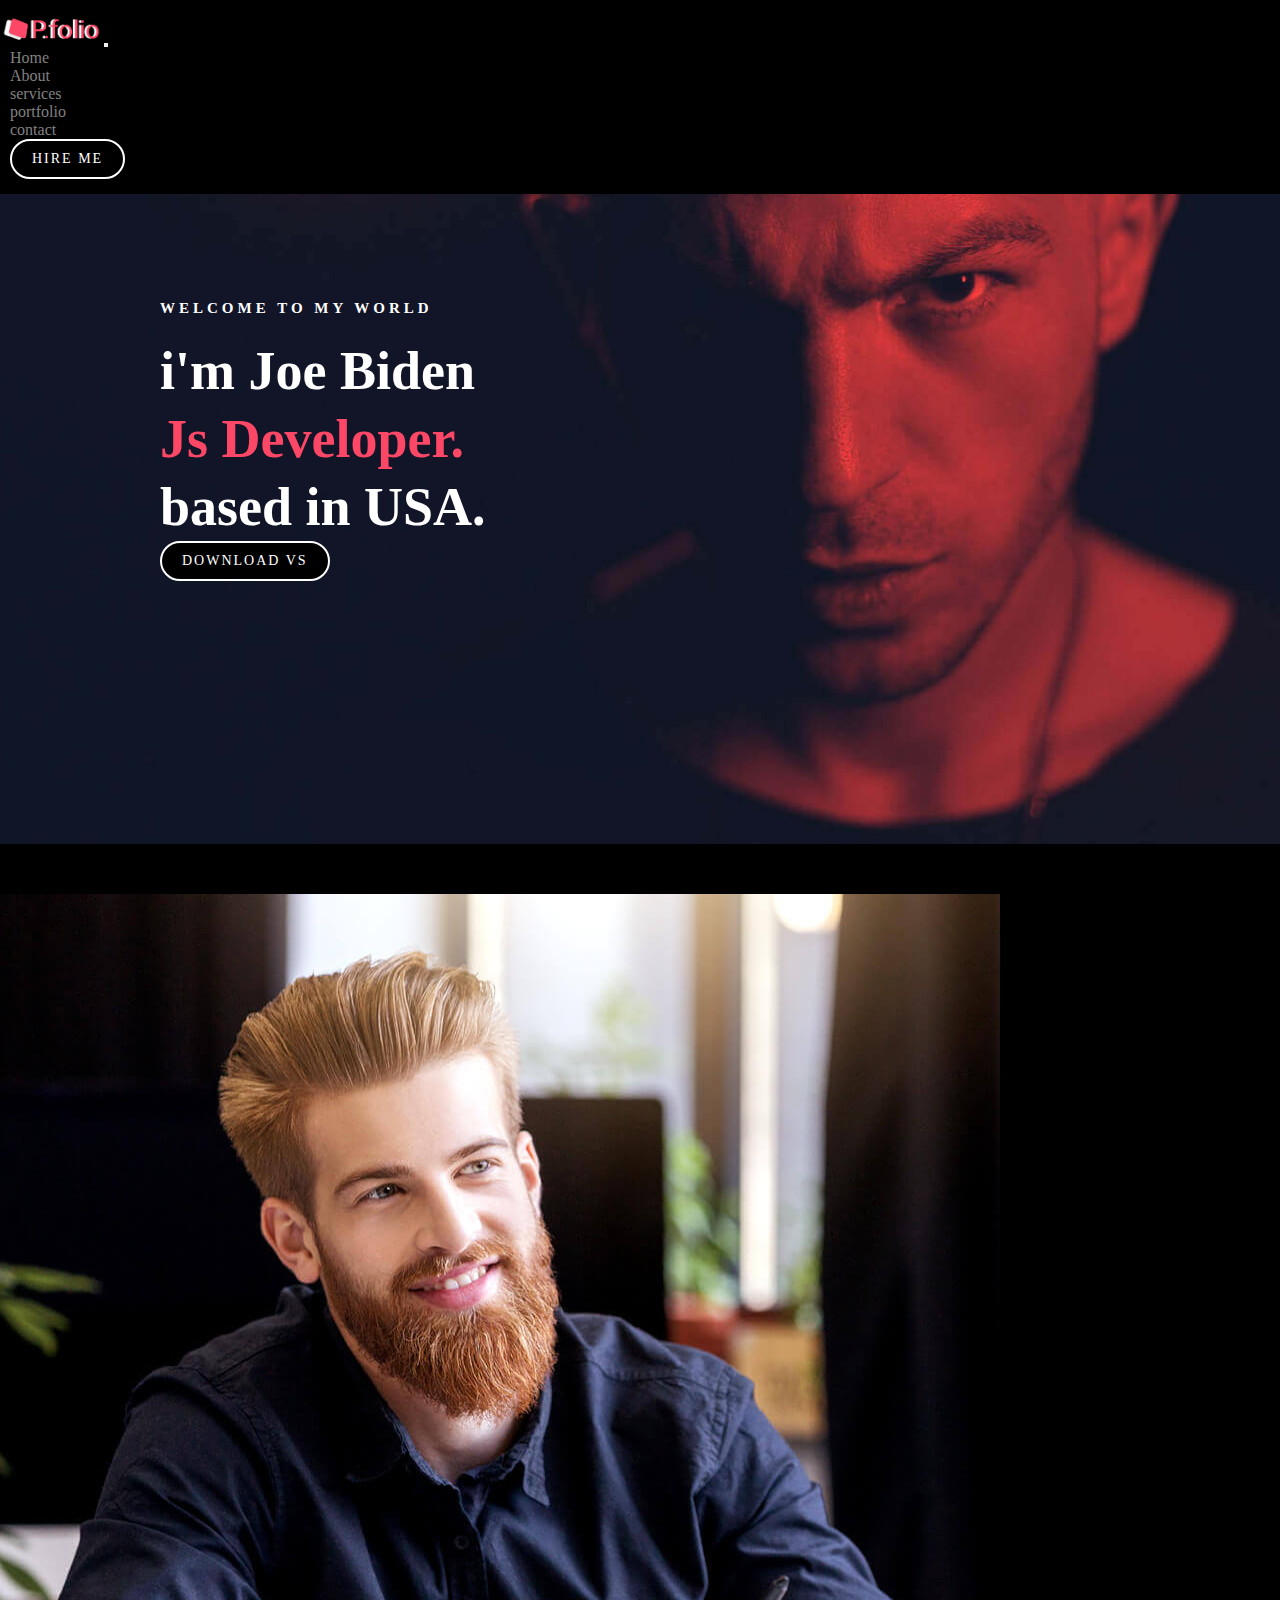
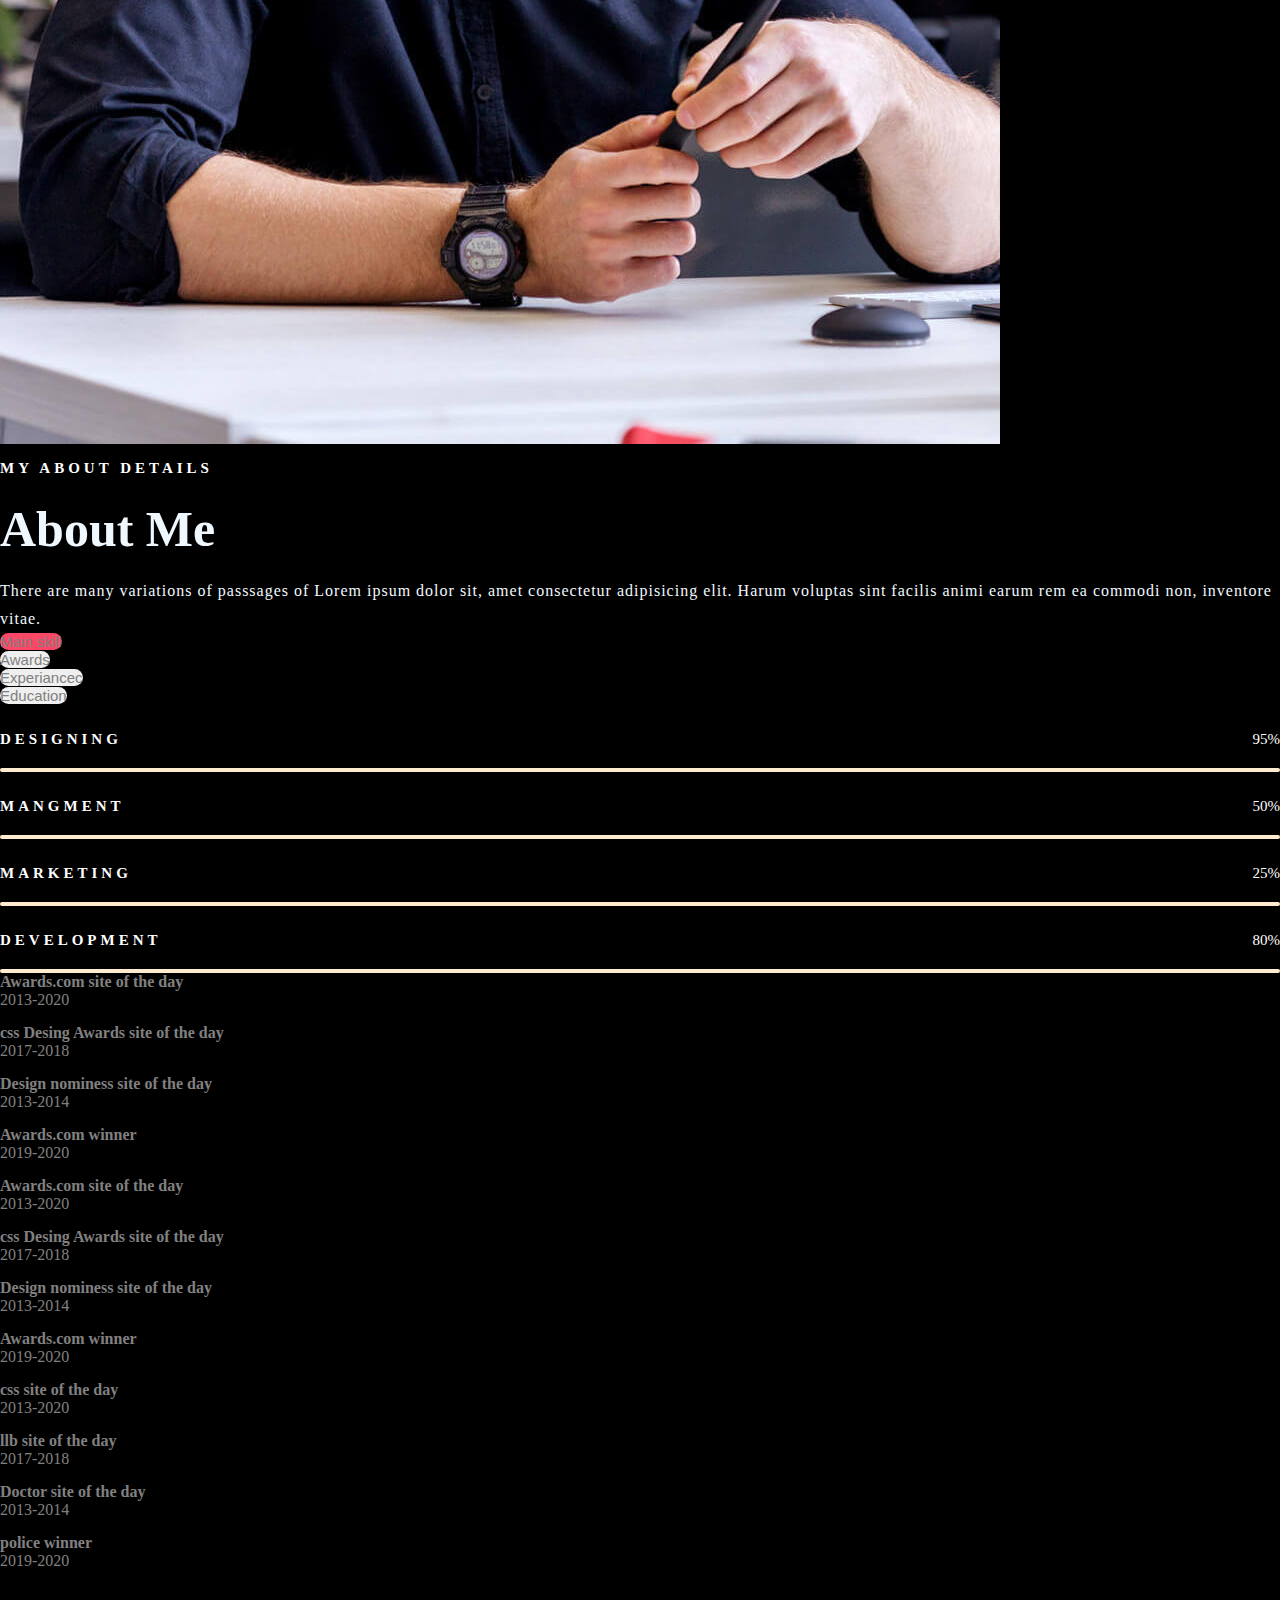
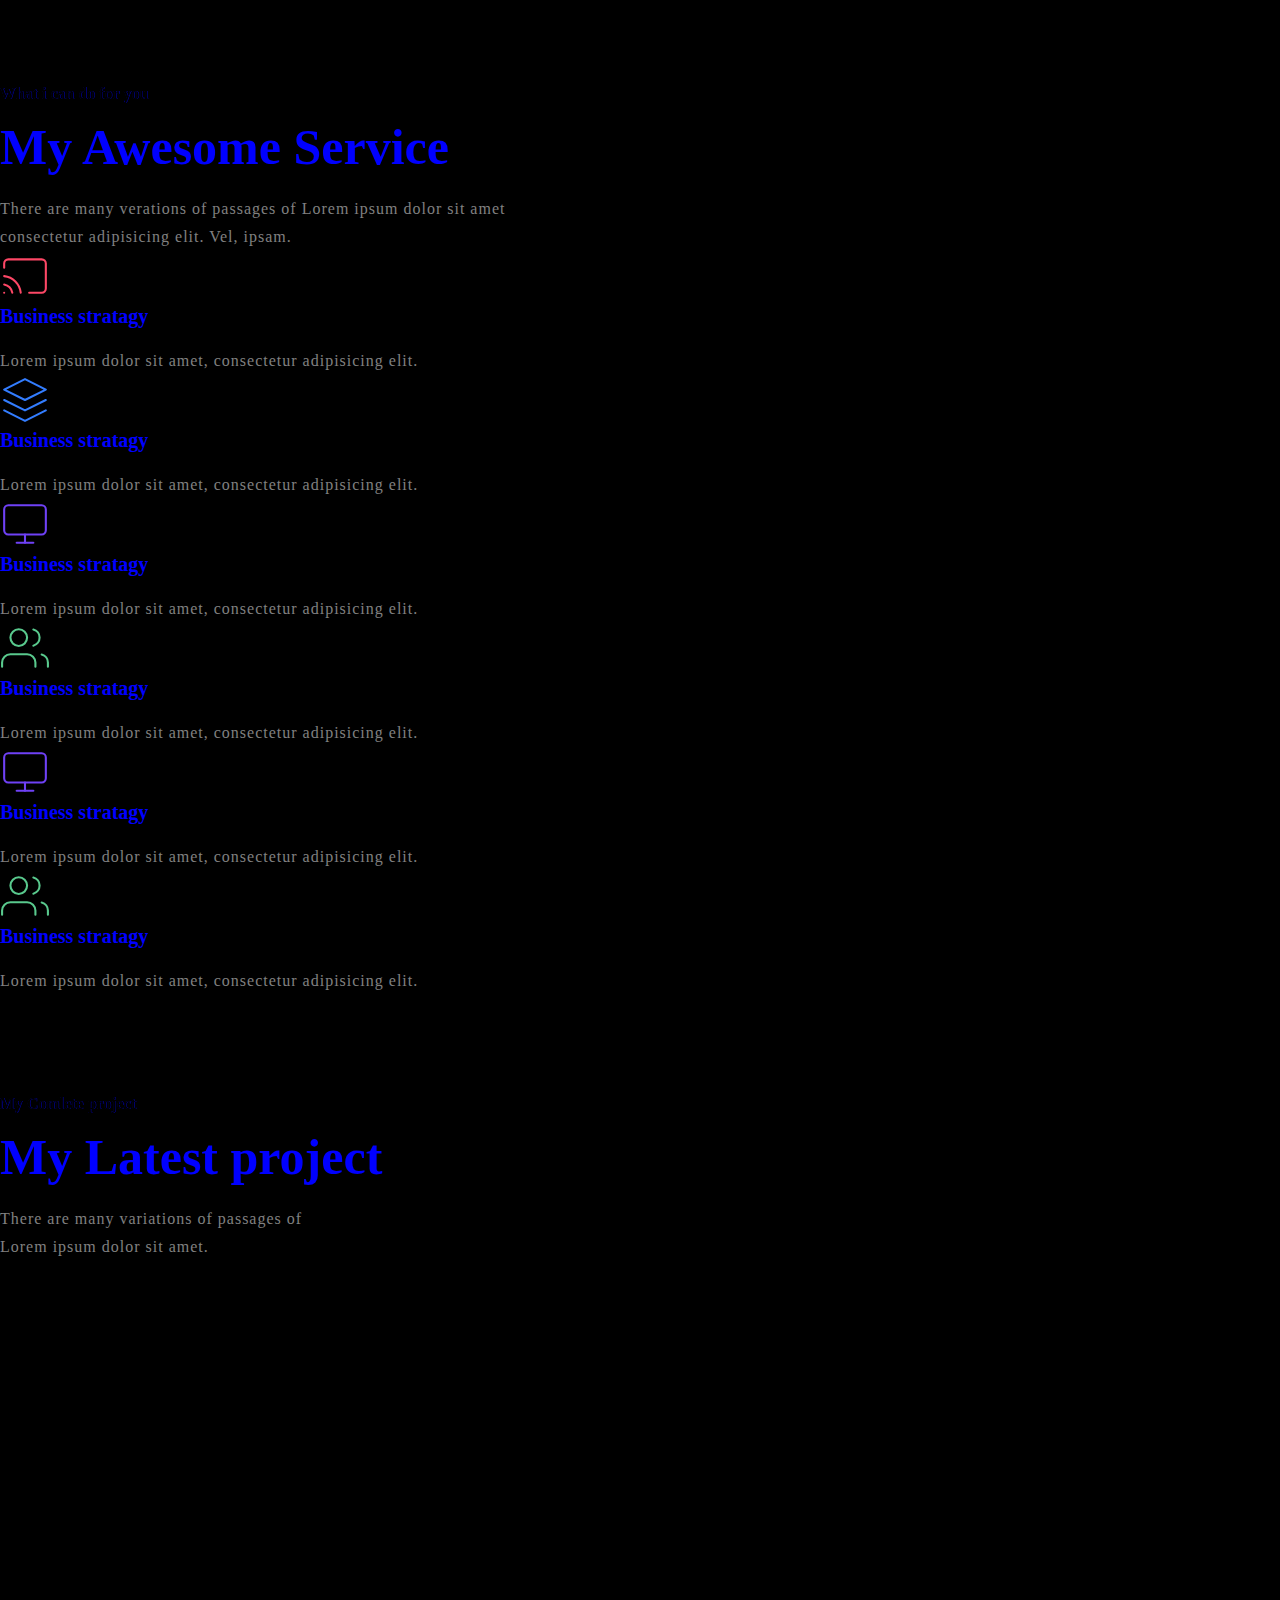
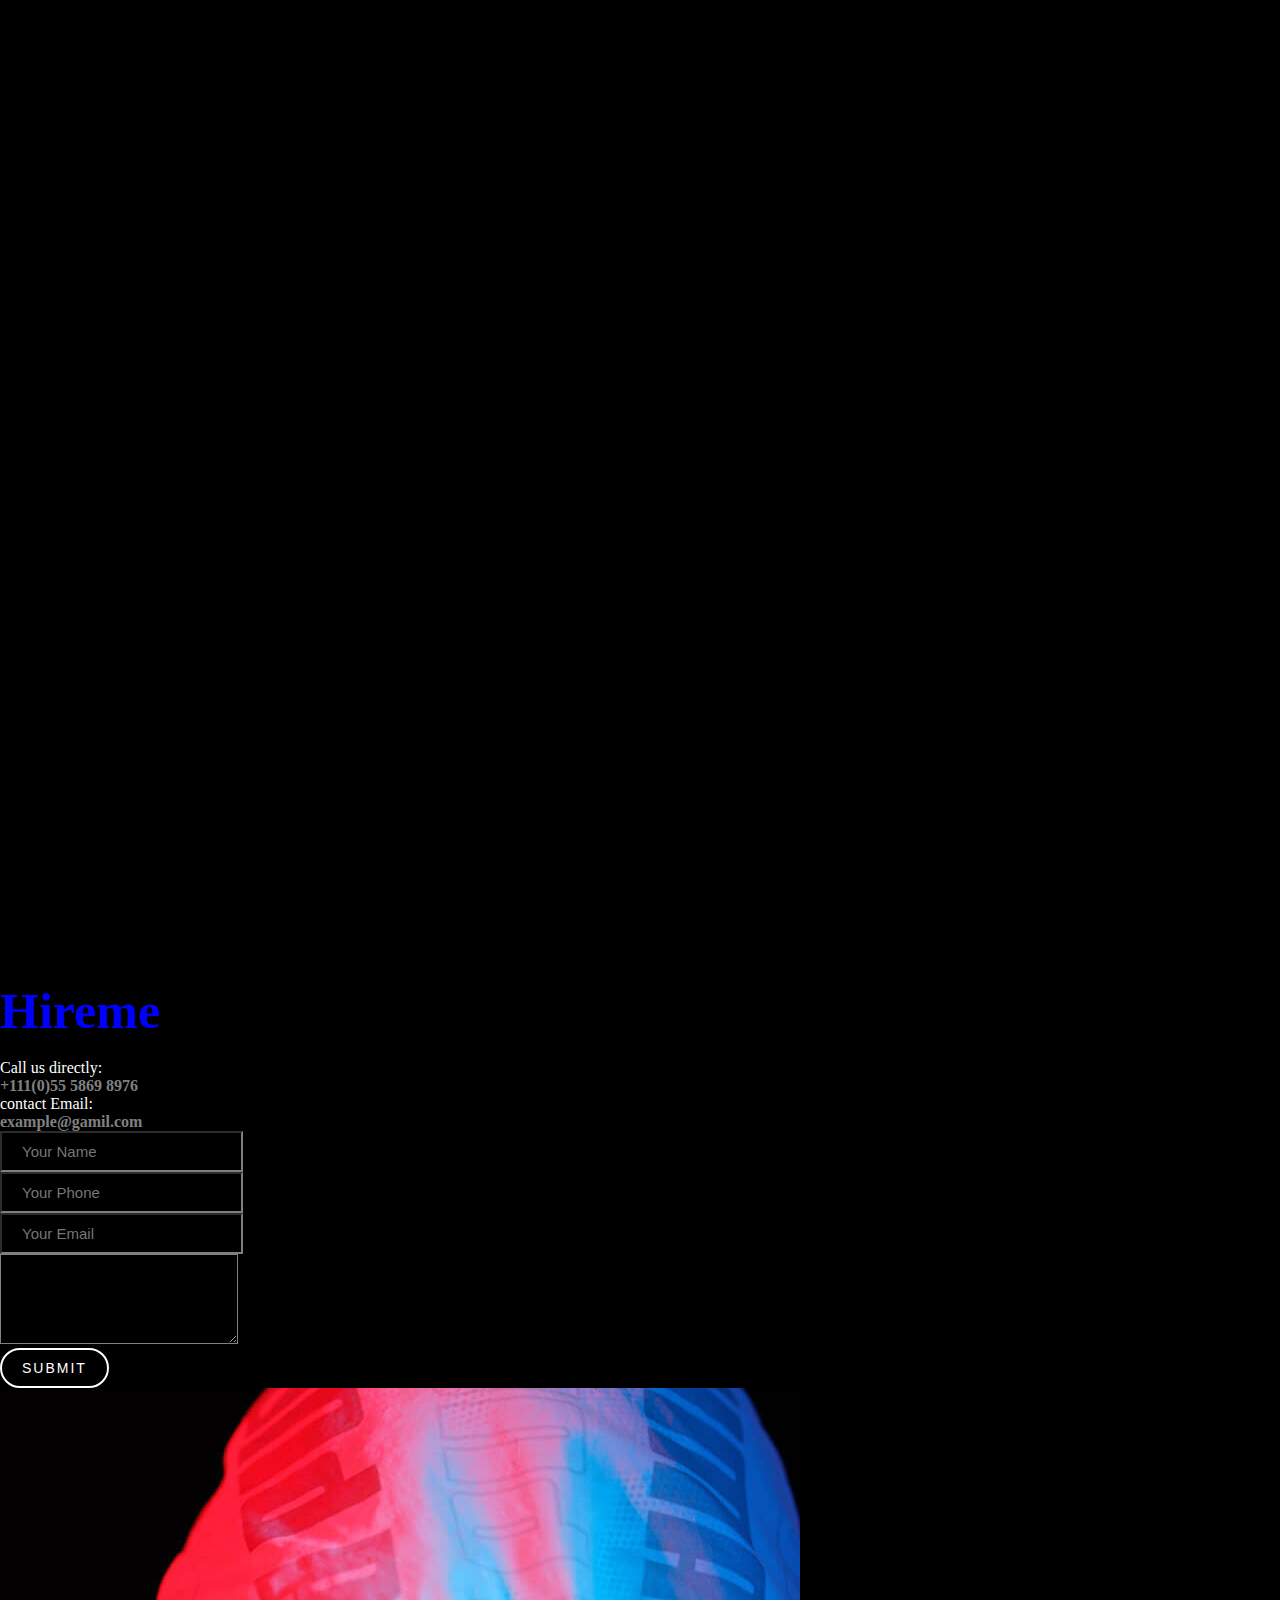
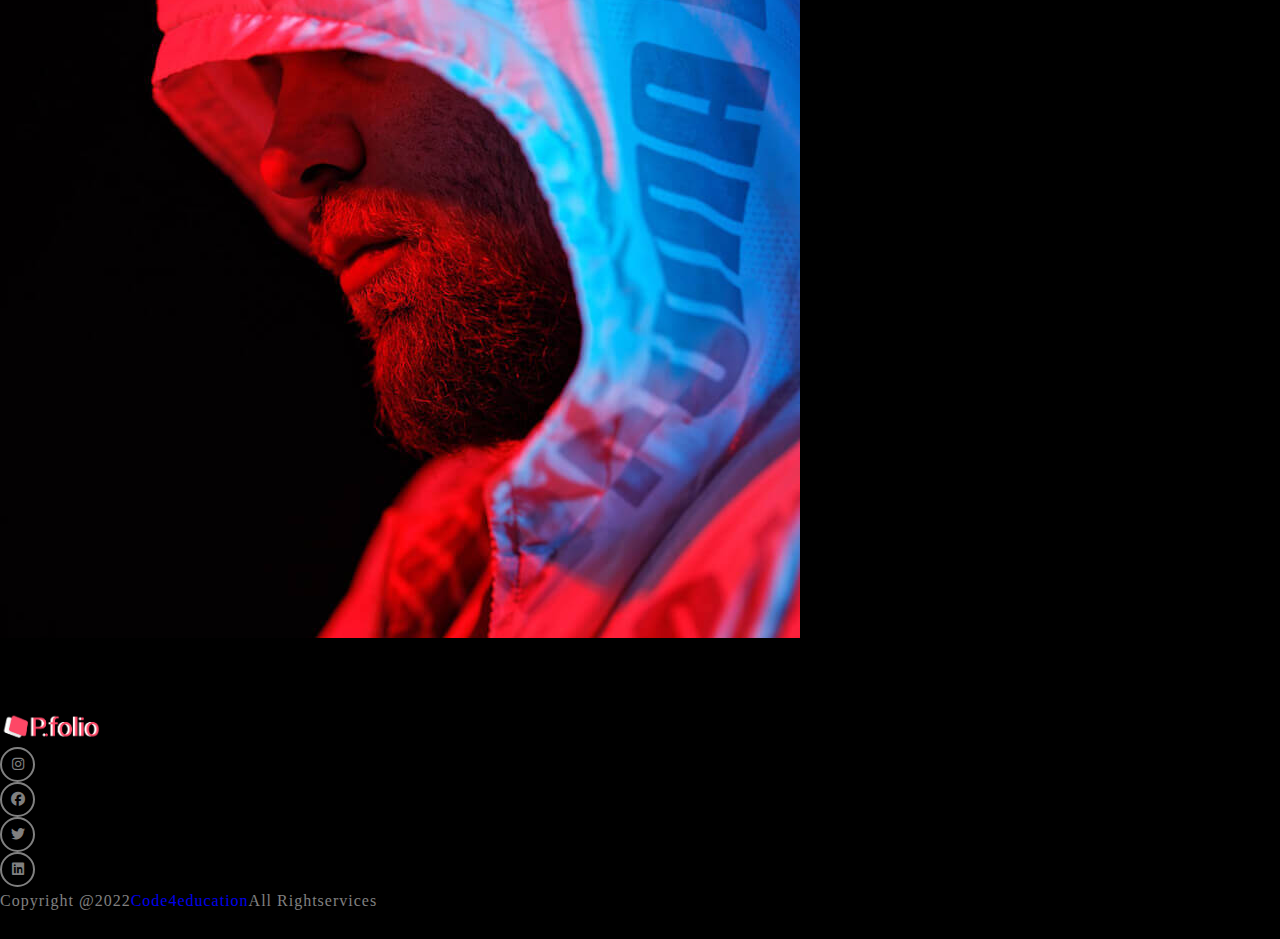
==== index.html @ ecb6ea0d "initial commit" ====
<!DOCTYPE html>
<html lang="en">
<head>
    <meta charset="UTF-8">
    <meta http-equiv="X-UA-Compatible" content="IE=edge">
    <meta name="viewport" content="width=device-width, initial-scale=1.0">
    <title>portfolio landing page</title>
<!-- CSS only -->
<link href="https://cdn.jsdelivr.net/npm/bootstrap@5.2.1/dist/css/bootstrap.min.css" rel="stylesheet"
    integrity="sha384-iYQeCzEYFbKjA/T2uDLTpkwGzCiq6soy8tYaI1GyVh/UjpbCx/TYkiZhlZB6+fzT" crossorigin="anonymous">
<!-- JavaScript Bundle with Popper -->
<script src="https://cdn.jsdelivr.net/npm/bootstrap@5.2.1/dist/js/bootstrap.bundle.min.js"
    integrity="sha384-u1OknCvxWvY5kfmNBILK2hRnQC3Pr17a+RTT6rIHI7NnikvbZlHgTPOOmMi466C8"
    crossorigin="anonymous"></script>

<link rel="stylesheet" href="https://cdnjs.cloudflare.com/ajax/libs/font-awesome/6.1.2/css/all.min.css">

<link rel="stylesheet" href="renu.css">

<link rel="stylesheet" href="responsivestyle.css">

     
</head>
<body data-bs-spy="scroll" data-bs-target=".navbar" data-bs-offset="75">
    <!--navbar section-->
    <div class="header_wrapper">
        <nav class="navbar navbar-expand-lg fixed-top">
            <div class="container">
                <a class="navbar-brand" href="#">
                    <img src="images/images/service/logo.png"style=width:100px; class="img-fluid" alt="logo">
                </a>
                <button class="navbar-toggler" type="button" data-bs-toggle="collapse" data-bs-target="#navbarNav"
                    aria-controls="navbarNav" aria-expanded="false" aria-label="Toggle navigation">
                    <span class="navbar-toggler-icon"></span>
                    <!--<span class=<i class="fa-solid fa-bars-staggered"></i>"></span>-->
                    <i class="fa-light fa-bars-staggered navbar-toggle-icon"></i>
                </button>

                <div class="collapse navbar-collapse justify-content-end" id="navbarNav">
                    <ul class="navbar-nav  menu-navbar-nav">
                        <li class="nav-item">
                            <a class="nav-link" aria-current="page" href="#home">Home</a>
                        </li>
                        <li class="nav-item">
                            <a class="nav-link" href="#about">About</a>
                        </li>
                        <li class="nav-item">
                            <a class="nav-link" href="#services">services</a>
                        </li>
                        <li class="nav-item">
                            <a class="nav-link"  href="#portfolio">portfolio</a>
                        </li>
                        <li class="nav-item">
                            <a class="nav-link" href="#contact">contact</a>
                        </li>
                        <li class="nav-item mt-3 mt-lg-0">
                            <a class="main-btn"   href="#about">HIre me</a>
                        </li>
                    </ul>
                </div>
            </div>
        </nav>
    </div>
    <section id="home" class="banner_wrapper">
    <div class="container-fluid">
        <div class="row">
<div class="col-md-12 text-center text-md-start">
        
        <div class="top-left">
            <h6>welcome to my world</h6>
            <h1 class="text-color">i'm Joe Biden</h1>
            <h1>Js Developer.</h1>
            <h1 class="text-color mb-3">based in USA.</h1>
            <a class="main-btn" href="#porfolio">DOWNLOAD VS</a>
        
        
        </div>
        </div>
        </div>

    </div>
</section>
<!--about section-->
<section id="about" class="about_wrapper bg-dark">
<div class="container">
<div class="row justify-content-between  align-items-center">
 <div class="col-lg-5 mb-4 mb-lg-0">
<img src="images/images/service/about.jpg" class="img-fluid rounded-3 " alt="about-us">

</div>
<div class="col-lg-7 ps-lg-5 text-center  text-lg-start">
<div class="my-3 my-lg-0">
<span class="subtitle py-5" style=color:aliceblue></span>
<h6>My About Details</h6>
    <h2 style=color:aliceblue>About  Me</h2>
    <p style=color:aliceblue>There are many variations of passsages of
    Lorem ipsum dolor sit, amet consectetur 
     adipisicing elit. Harum voluptas sint facilis 
        animi earum 
        rem ea commodi non, inventore vitae.</p></div>
        
<div class="pt-4">
<ul class="nav nav-pills  justify-content-center  
justify-content-lg-between mb-3" id="pills-tab" role="tablist">

<li class="nav-item" role="presentation">
    <button class="nav-link active" id="pills-skill-tab" data-bs-toggle="pill" data-bs-target="#pills-skill"
        type="button" role="tab" aria-controls="pills-skill" aria-selected="false">Main skill</button>
</li>

    <li class="nav-item" role="presentation">
        <button class="nav-link" id="pills-Award-tab" 
        data-bs-toggle="pill" data-bs-target="#pills-Award"
            type="button" role="tab" aria-controls="pills-Award"
             aria-selected="false">Awards</button>
    </li>
          
<li class="nav-item" role="presentation">
    <button class="nav-link" id="pills-experiancec-tab" 
    data-bs-toggle="pill" data-bs-target="#pills-experiancec"
        type="button" role="tab" aria-controls="pills-experiancec" 
        aria-selected="false">Experiancec</button>
</li>

<li class="nav-item" role="presentation">
        <button class="nav-link" id="pills-education-tab"
         data-bs-toggle="pill" data-bs-target="#pills-education"
         type="button" role="tab" aria-controls="pills-education"
          aria-selected="false">Education</button>
                    </li>
                    
                    
</ul>

<div class="tab-content" id="pills-tabContent">
                    
<div class="tab-pane fade show active" id="pills-skill" 
role="tabpanel" aria-labelledby="pills-skill-tab"
     tabindex="0">
    <div class="single-progress">
        <h6>Designing</h6>
        <div class="progress">
            <div class="progress-bar bg-info" role="progressbar" aria-label="Info example" style="width: 95%"
                aria-valuenow="50" aria-valuemin="0" aria-valuemax="100"></div>
        </div>
        <span class="label">95%</span>
    
    </div>
    <div class="single-progress">
        <h6>Mangment</h6>
        <div class="progress">
            <div class="progress-bar bg-info" role="progressbar" aria-label="Info example" style="width: 50%"
                aria-valuenow="50" aria-valuemin="0" aria-valuemax="100"></div>
        </div>
        <span class="label">50%</span>
    
    </div>
    <div class="single-progress">
        <h6>marketing</h6>
        <div class="progress">
            <div class="progress-bar bg-info" role="progressbar" aria-label="Info example" style="width: 25%"
                aria-valuenow="50" aria-valuemin="0" aria-valuemax="100"></div>
        </div>
        <span class="label">25%</span>
    
    </div>
    <div class="single-progress py-3">
        <h6>Development</h6>
        <div class="progress">
            <div class="progress-bar bg-info" role="progressbar" aria-label="Info example" style="width: 80%"
                aria-valuenow="50" aria-valuemin="0" aria-valuemax="100"></div>
        </div>
        <span class="label">80%</span>
    
    </div>
    </div>
   
<div class="tab-pane fade" id="pills-Award" role="tabpanel"
 aria-labelledby="pills-Award-tab" tabindex="0">
<ul class="text-start" ps="0">
    <li><a href="#">Awards.com
            <span>site of the day </span> </a>2013-2020
    </li>
    <li><a href="#">css Desing Awards

            <span>site of the day </span> </a>2017-2018
    </li>
    <li><a href="#">Design nominess
            <span>site of the day </span> </a>2013-2014
    </li>
    <li><a href="#">Awards.com
            <span>winner</span> </a>2019-2020
    </li>


</ul>
</div>

<div class="tab-pane fade" id="pills-experiancec" role="tabpanel"
 aria-labelledby="pills-experiancec-tab" tabindex="0">

<ul class="text-start" ps="0">
    <li><a href="#">Awards.com
            <span>site of the day </span> </a>2013-2020
    </li>
    <li><a href="#">css Desing Awards

            <span>site of the day </span> </a>2017-2018
    </li>
    <li><a href="#">Design nominess
            <span>site of the day </span> </a>2013-2014
    </li>
    <li><a href="#">Awards.com
            <span>winner</span> </a>2019-2020
    </li>


</ul>
</div>

<div class="tab-pane fade" id="pills-education" role="tabpanel"
 aria-labelledby="pills-education-tab" tabindex="0">

<ul class="text-start" ps="0">
    <li><a href="#">css
            <span>site of the day </span> </a>2013-2020
    </li>
    <li><a href="#">llb

            <span>site of the day </span> </a>2017-2018
    </li>
    <li><a href="#">Doctor
            <span>site of the day </span> </a>2013-2014
    </li>
    <li><a href="#">police
            <span>winner</span> </a>2019-2020
    </li>


</ul>
</div>


 </div>

</div>
</div>
 </div>
</div>
</section>
<!--services section-->
<section id="services" class="services_wrapper bg-dark">
<div class="container">
<div class="row">
 <div class="col-sm-12 text-center mb-4">
    <span class="subtitle">What i can do for you </span>
 <h2 class="text-white">My Awesome Service</h2>
 <p class="text-white">There are many verations of passages of Lorem
     ipsum dolor sit amet <br class="d-none d-md-block">
    consectetur adipisicing elit. Vel, ipsam.</p>

        </div>
    </div>

<div class="row">
    <div class="col-lg-4 col-md-6 mb-4">
       <div class="card">
        <div class="card-body text-md-start text-center">
            <img src="images/images/service/service-1.svg" alt="service" class="img-fluid mb-4">
            <h3>Business stratagy</h3>
            <p>Lorem ipsum dolor sit amet, consectetur adipisicing elit.</p>

        </div>
       </div>
    </div>
    <div class="col-lg-4 col-md-6 mb-4">
        <div class="card">
            <div class="card-body text-md-start text-center">
                <img src="images/images/service/service-2.svg" alt="service" class="img-fluid mb-4">
                <h3>Business stratagy</h3>
                <p>Lorem ipsum dolor sit amet, consectetur adipisicing elit.</p>
    
            </div>
        </div>
    </div>
    <div class="col-lg-4 col-md-6 mb-4">
        <div class="card">
            <div class="card-body text-md-start text-center">
                <img src="images/images/service/service-3.svg" alt="service" class="img-fluid mb-4">
                <h3>Business stratagy</h3>
                <p>Lorem ipsum dolor sit amet, consectetur adipisicing elit.</p>
    
            </div>
        </div>
    </div>
    <div class="col-lg-4 col-md-6 mb-4">
        <div class="card">
            <div class="card-body text-md-start text-center">
                <img src="images/images/service/service-4.svg" alt="service" class="img-fluid mb-4">
                <h3>Business stratagy</h3>
                <p>Lorem ipsum dolor sit amet, consectetur adipisicing elit.</p>
    
            </div>
        </div>
    </div>
    <div class="col-lg-4 col-md-6 mb-4">
        <div class="card">
            <div class="card-body text-md-start text-center">
                <img src="images/images/service/service-3.svg" alt="service" class="img-fluid mb-4">
                <h3>Business stratagy</h3>
                <p>Lorem ipsum dolor sit amet, consectetur adipisicing elit.</p>
    
            </div>
        </div>
    </div>
    <div class="col-lg-4 col-md-6 mb-4">
        <div class="card">
            <div class="card-body text-md-start text-center">
                <img src="images/images/service/service-4.svg" alt="service" class="img-fluid mb-4">
                <h3>Business stratagy</h3>
                <p>Lorem ipsum dolor sit amet, consectetur adipisicing elit.</p>
    
            </div>
        </div>
    </div>
</div>
</div>
</section>
<!--portfolio-->
<section id="portfolio" class="portfolio_wrapper bg-dark ">
    <div class="contaniner">
    <div class="row">
    <div class="col-sm-12 text-center mb-4">
        <span class="subtitle">My Comlete project</span>
        <h2>My Latest project</h2>
        <p>There are many variations of passages of
            <br class="d-none d-md-block" >Lorem ipsum dolor sit amet.</p>
            </div>
        </div>
        <div class="container">
        <div class="row">
          <div class="col-lg-3 col-md-6 mb-4">
            <div class="card p-0">
                <span style="background-image:url('images/images/portfolio/Foodies.png')"></span>
            </div>
          </div>  
            <div class="col-lg-3 col-md-6 mb-4">
                <div class="card p-0">
    <span style="background-image:url('images/images/portfolio/E-Commerce-Website-Using-Bootstap-5.png')"></span>
                </div>
            </div>
            <div class="col-lg-3 col-md-6 mb-4">
                <div class="card p-0">
                    <span style="background-image:url('images/images/portfolio/Christmas-Landing-Page.png')"></span>
                </div>
            </div>
            <div class="col-lg-3 col-md-6 mb-4">
                <div class="card p-0">
                    <span style="background-image:url('images/images/portfolio/Ecommerce-Jewellery-Website.png')"></span>
                </div>
            </div>
            <div class="col-lg-3 col-md-6 mb-4">
                <div class="card p-0">
                    <span style="background-image:url('images/images/portfolio/HeadPhones.png')"></span>
                </div>
            </div>
            <div class="col-lg-3 col-md-6 mb-4">
                <div class="card p-0">
                    <span style="background-image:url('images/images/portfolio/Pizza-Landing-Page.png')"></span>
                </div>
            </div>
            <div class="col-lg-3 col-md-6 mb-4">
                <div class="card p-0">
                    <span style="background-image:url('images/images/portfolio/SEO-Landing-Page.png')"></span>
                </div>
            </div>
            <div class="col-lg-3 col-md-6 mb-4">
                <div class="card p-0">
                    <span style="background-image:url('images/images/portfolio/App-Landing-Page.png')"></span>
                </div>
            </div>

        </div>
        </div>
    </div>

</section>
<!--portfolio section exit-->

<!--contact section-->
<section id="contact" class="contact_wrapper bg-dark">

<div class="container">
<div class="row justify-content-between align-items-center">
    <div class="col-lg-6 order-2 order-lg-1 pe-lg-5 text-lg-start ">
<span class="text-danger">MY complete project</span>
<h2 class="text-white">Hireme</h2>
<div class="row call_details mb-4">
<label class="col-sm-3 col-lg-4">Call us directly:</label>

<div class="col-sm-9 col-lg-8 mb-3 mb-lg-2 text-md-start">
    <a href="javascript:void(0)">+111(0)55 5869 8976</a>
</div>
<label class="col-sm-3 col-lg-4">contact Email:</label>

<div class="col-sm-9 col-lg-8 mb-3 mb-lg-2 text-md-start">
    <a class="mailto:example@gamil.co">example@gamil.com</a>
</div>
<form>
   <div class="mb-4">
    <input type="text" class="form-control" placeholder="Your Name" autocompete="off">
   </div> 
<div class="mb-4">
    <input type="number" class="form-control" placeholder="Your Phone" autocompete="off">
</div>
<div class="mb-4">
    <input type="email" class="form-control" placeholder="Your Email" autocompete="off">
</div>
<div class="mb-4">
   <textarea colas="40" rows="4" class="form-control" id="message" placeholder="write a message.." autocomplete="off">

   </textarea>
</div>
   <button type="button" class="main-btn">Submit</button>
</form>

</div>

 </div>
<div class="col-lg-6 order-1 mb-4 order-lg-1 mb-lg-0">
    <img src="images/images/service/contact.jpg" class="img-fluid">

</div>
</div>
</div>
</section>
<!--contact section exit-->

<!--fotter section-->
<section id="contact" class="footer_wrapper mt-3 mt-md-0">

<div class="container">
<div class="row align-items-center">
<div class="col-lg-4 col-md-6 text-center text-md-start">
<div class="footer logo mb-3 mb-mb-0">
    <img src="images/images/service/logo.png" class="img-fluid" style="width:100px">

</div>
</div>
<div class="col-lg-4 col-md-6">
    <ul class="list-unstyled d-flex justify-content-center justify-content-md-end 
    justify-content-lg-center social-icon mb-3 mb-md-0">
    <li>
        <a href="#"><i class="fa-brands fa-instagram"></i></a>
    </li>
    <li>
        <a href="#"><i class="fa-brands fa-facebook"></i>
</a>
    </li>
    <li>
        <a href="#"><i class="fa-brands fa-twitter"></i></a>
    </li>
    <li>
        <a href="#"><i class="fa-brands fa-linkedin"></i></a>
    </li>
</ul>

</div>
<div class="col-lg-4 col-md-12">
    <div class="copyright-text text-lg-start text-center mb-3 mb-lg-0">
        <p class="mb-0">Copyright @2022<a href="#" class="text-danger">Code4education</a>All Rightservices</p>
    </div>
</div>
</div>
    </div>
</section>
<!--fotter section exit-->
<script type="text/javascript" src="main.js"></script>
</body>
</html>
---- renu.css ----
*{
  box-sizing: border-box;
  margin: 0px;
  padding: 0px;
}
body{
  background-color: black;
}
::-webkit-scrillbar{
  width:6px;

}
::-webkit-scrillbar-track{
  background: black;
}
::-webkit-scrillbar-thumb{
  background-color: #FD4766;
}
section{
  padding:50px 0;
}

.nav-link{
  color:#fff;
}
.main-btn{
    display: inline-block;
    border-radius: 50px;
    transition: all .4s ease-in-out;
    padding: 10px 20px;
    background-color: black;
    border: 2px solid #fff;
    color: #fff;
    font-size: 14px;
    text-transform: uppercase;
    letter-spacing: 2px;
    text-decoration: none;

  }

.main-btn:hover {
         background-color: #FD4766;
         border-color: #FD4766;
        color: #fff;
        
        	}

     .image-text{
      position:absolute;
    
     }    
     .text-color{
      color:#fff;
     } 

 h1{
         font-size:54px;
        line-height:68px;
        font-weight:800;
        color:#FD4766;
       scroll-margin-bottom: 20px;

        }
 h1 span{
        color:#FD4766;
                
      }

h2 {
      font-size: 50px;
      line-height: 1.3;
      font-weight: 800;
       color: blue;
      margin-bottom:15px;
       }
h3 {
      font-size: 20px;
      font-weight: 600;
      color: blue;
      margin-bottom: 19px;
      }

.top-left {
  position: absolute;
  top: 300px;
  left: 160px;
  color:#fff;
}

 h6{
      font-size: 15px;
      text-transform: uppercase;
      letter-spacing: 4px;
      display: block;
      color:#fff;
      margin-bottom:20px;

     }  
     .banner_wrapper{
      width:100%;
      height:auto;
      min-height:650px;
      background-image:url('images/images/service/bg-image.jpg') ;
      background-repeat: no-repeat;
      background-position: center center;
      background-size: cover;
      background-attachment: fixed;
      padding:200px 0;
     }
     
 p{
  color:gray;
  font-size:16px;
  line-height :28px;
  letter-spacing:1px;
  font-weight:400;

 }    
  .subtitle{
    display: block;
    font-weight:600;
    line-height:18px;
    font-size:16px;
    margin-bottom:12px;
    background-color: blue;
    -webkit-background-clip:text ;
    

  } 
  input:hover,
  input:focus,
  textarea:focus,
  textarea:hover,
  button{
    outline:none;
    box-shadow: none !important;
  }    
  /*Navbar*/
  .header_wrapper .navbar{
    padding:15px 0;
    -webkit-transition:all .2s linear ;
    -o-transtion:all .2s linear;

  }    
  .header_wrapper .navbar-toggle{
    border:0;
    color:gray;
    line-height:2;

  }
  .header_wrapper .navbar-toggler:focus{
    box-shadow:none;
  }
  .header_wrapper .nav-item{
    margin:0 10px;

  }
  .header_wrapper .nav-item .nav-link{
    position:relative;
    font-size:16px;
    font-weight: 500;
    color:gray;
    display: inline-block;

  }

  .header_wrapper .nav-item .nav-link::after{
    position: absolute;
    content:'';
    left:0;
    width:0;
    height:2px;
    background-color: #FD4766;
    transition: 0.35;
    bottom:0;
  }
     .header_wrapper .nav-item .nav-link.active::after,
      .header_wrapper .nav-item .nav-link:hover::after{
      
width:100%;

      }
.header_wrapper .nav-item .nav-link.active,
.header_wrapper .nav-item .nav-link:hover{
  color:#fff;
}
.header-scrolled{
  position:fixed;
  top:0;
  left:0;
  width:100%;
  background-color: black;
  -webkit-box-shadow:0 4px 6px rgba(12, 0, 46, 95);
  box-shadow: 0 4px 6px rgba(12,0,46,95);
}
.header-scrolled .nav-item .nav-link.active,
.header_scrolled .nav-item .nav-link:hover {
  color:#fff;
}
/*about*/
.about_wrapper ul.nav-pills{
  border:1px soild white;
  border-radius:50px;

}
.about_wrapper ul li .nav-link{
  border-radius:50px;
  font-size:15px;
  font-weight: 500;
  transition: all 0.45s cubic-bezier(0,0,0.2,1);
  display:inline-block;
  color:gray;
  border:0;
}
.about_wrapper ul li .nav-link.active{
  background-color: #FD4766;
}
.about_wrapper .single-progress{
  margin-top:26px;
  position:relative;
  overflow:hidden;
}
.about_wrapper .single-progress .progress{
  height:4px;
  border-radius: 4px;
  box-shadow:none;
  background-color:blanchedalmond;
  overflow:visible;
}
.about_wrapper .single-progress .progress-bar{
  background-image: var(--gradient-color);

}
.about_wrapper .single-progress .label{
  position:absolute;
  right:0;
  top:0;
  color:white;
  font-size:15px;

}
.about_wrapper .tab-pane li{
  color:gray;
  font-size:16px;
  margin-bottom:15px;
  font-weight:300;
  list-style:none;
}
a{
  text-decoration: none;
}
.about_wrapper .tab-pane li a{
 font-weight:800;
 display:block;
 color:gray; 
}
/*4 services*/
.services_wrapper .card{
  background-color:black;
  cursor:pointer;
  transition:transform 0.65s cubic-bezier(0.05,0.2,0.1,1);
  box-shadow:0.64s cubic-bezier(0.05,0.2,0.1,1);
}
.services_wrapper .card:hover{
  box-shadow:black;
  transform:translateY(-5px);

}
/*5 portfolio*/
.portfolio_wrapper .card{
  height:100%;
  min-height:350px;
  overflow:hidden;
  border:1px solid balck;
  cursor:pointer;
  box-shadow:0 0 16px 4px var(--bg-dark-blue);
}
.portfolio_wrapper .card span{
  transition:background-position 4s  ease-in-out 0s;
width:100%;
height:100%;
background-position:top center;
background-size:cover;
}
.portfolio_wrapper .card:hover span{
  background-position:bottom center ;
}
/*contact*/
.contact_wrapper .form-control,
.contact_wrapper textarea{
  background-color:transparent;
  border-color:gray;
color:gray;
font-size:15px;
font-weight:400;
padding:10px 20px;

}
.contact_wrapper .form-control:hover,
 .contact_wrapper textarea:hover,
 .contact_wrapper .form-control:focus,
 .contact_wrapper textarea:focus{
  border-color:#FD4766;
  color:var(--text-white);

 }
 .contact_wrapper .call_details{
  color:white;
 }
 .contact_wrapper .call_details a{
  font-weight: 700;
  color:gray;
 }
/*fotter*/
.footer_wrapper{
  background-color:var(--bg-dark-blue);
  padding:20px 0;

}

.fotter_wrapper .social-icon li{
  margin:6px;
}
.footer_wrapper .social-icon a{
  width:35px;
  height:35px;
  line-height:32px;
  font-size:14px;
  display:inline-block;
  border:2px solid gray;
  color:gray;
  text-align:center;
  border-radius: 100%;
  -webkit-transition: all 0.3s cubic-bezier(0.645, 0.045, 0.355, 1);
  transition: 0.3s cubic-bezier(0.645,0.045,0.355,1);
}
.footer_wrapper .social-icon a:hover{
  background-color: #FD4766;
  border-color:#FD4766;
  color:#fff;
  box-shadow: 0 10px 15px 0 rgb( 0 0 0 / 10%);
  transform:translateY(-3px) ;

}
.fotter_wrapper .copyright-text p{
  font-size:11px;
  line-height:20px;
}
---- responsivestyle.css ----
@media(max-width:991px){
    section{
        padding:30px;

    }
    h2{
        font-size:30px;
        line-height:40px;

    }
        /*2navbar*/
        .header-scrolled{
            height:auto;

        }
   .header_wrapper .menu-navbar-nav {
       text-align: center;
       background-color: black;
       padding-bottom: 15px;
   }
.header_wrapper .nav-item .nav-link {
    margin-top: 15px;
}
/*banner wrapper*/

.banner-warpper{
  padding:200px 0;
}
/*about*/
.about_wrappper ul.nav-pills{
    width:61%;
    margin:auto;
}
 /*portfolio*/
 .portfolio_wrapper .card {
     min-height: 400px
 }
}



@media(max-width:767px){
    h1{
        font-size:40px;
        line-height: 48px;
    }
    
    h2{
        font-size:15px;
    }

    p{
        font-size:13px;
        line-height: 24px;
    }
    /*about*/
    .about_wrappper ul .nav-pills{
        width:100%;
        margin:auto;
        border:0;
    }
         .about_wrappper ul .nav-link{
           font-size: 13px;
         }
     /*portfolio*/ 
     .portfolio_wrapper .card{
        min-height:500px
     }   
}
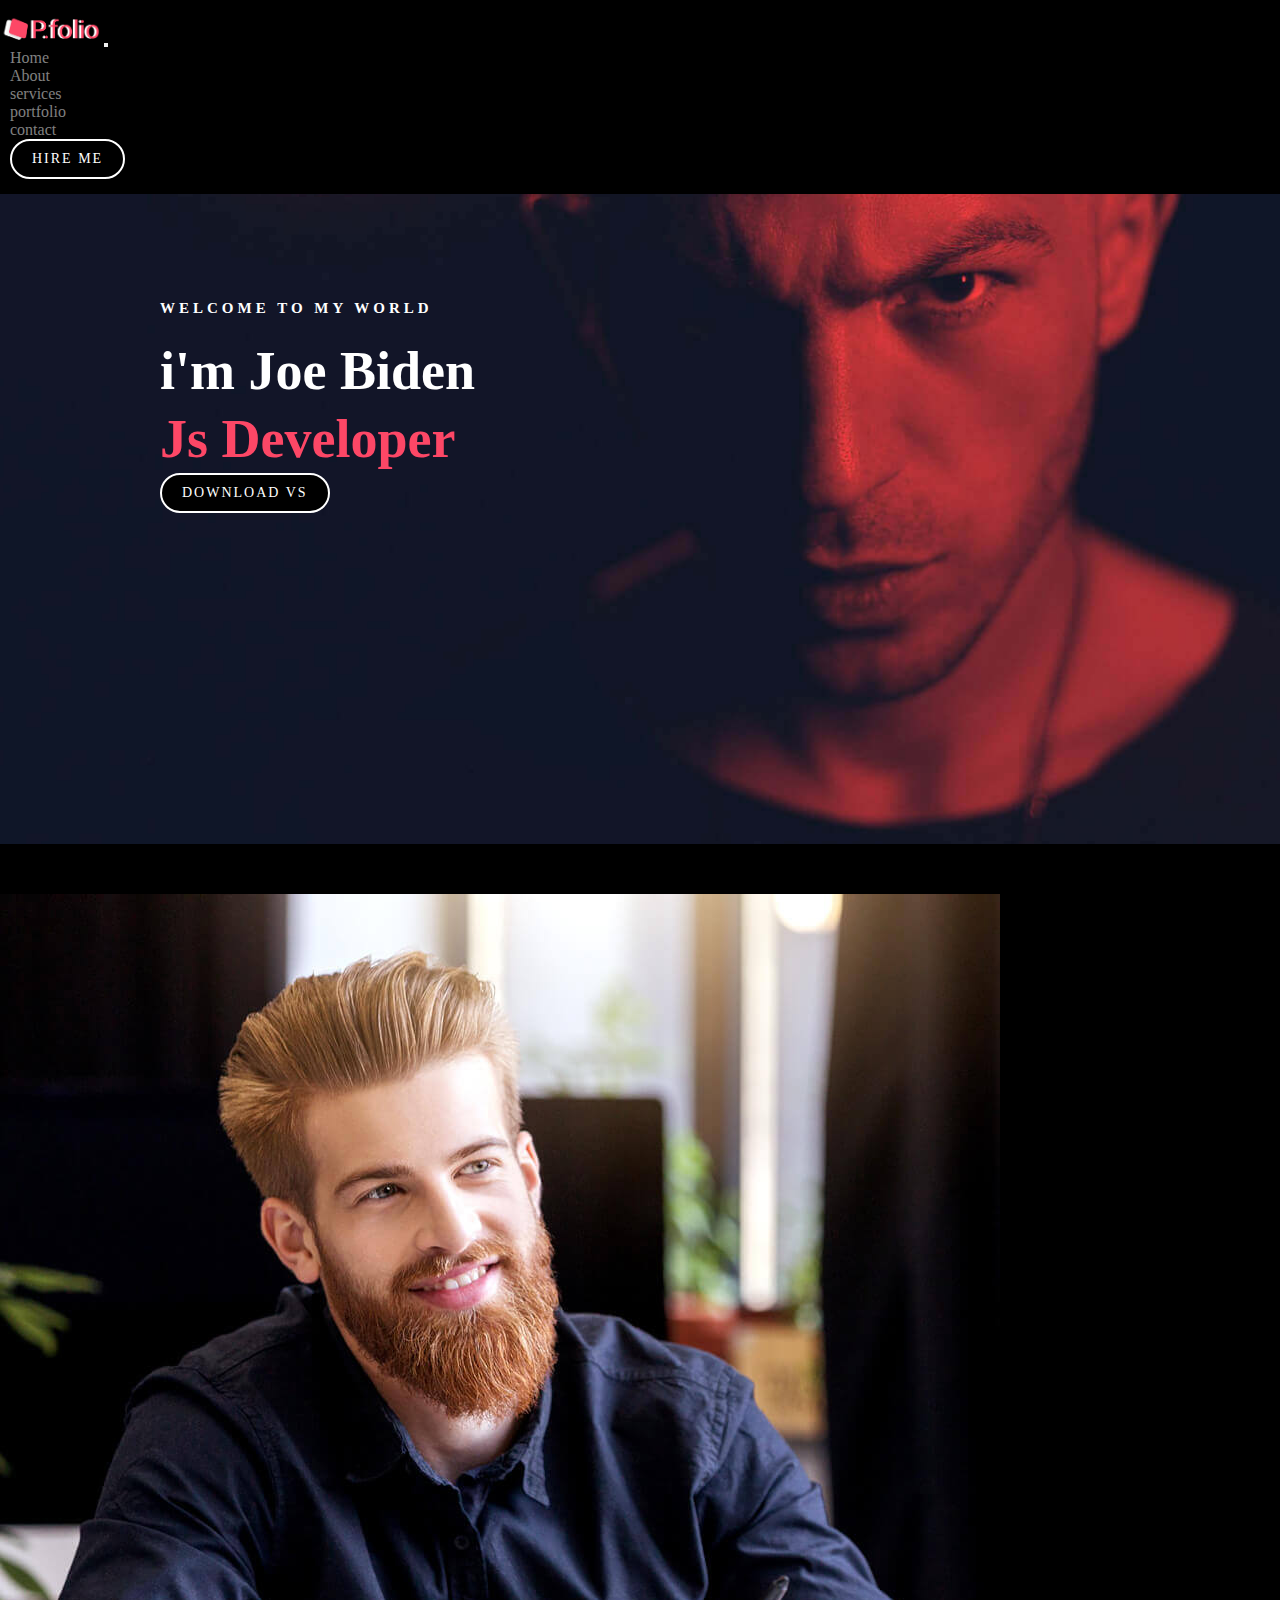
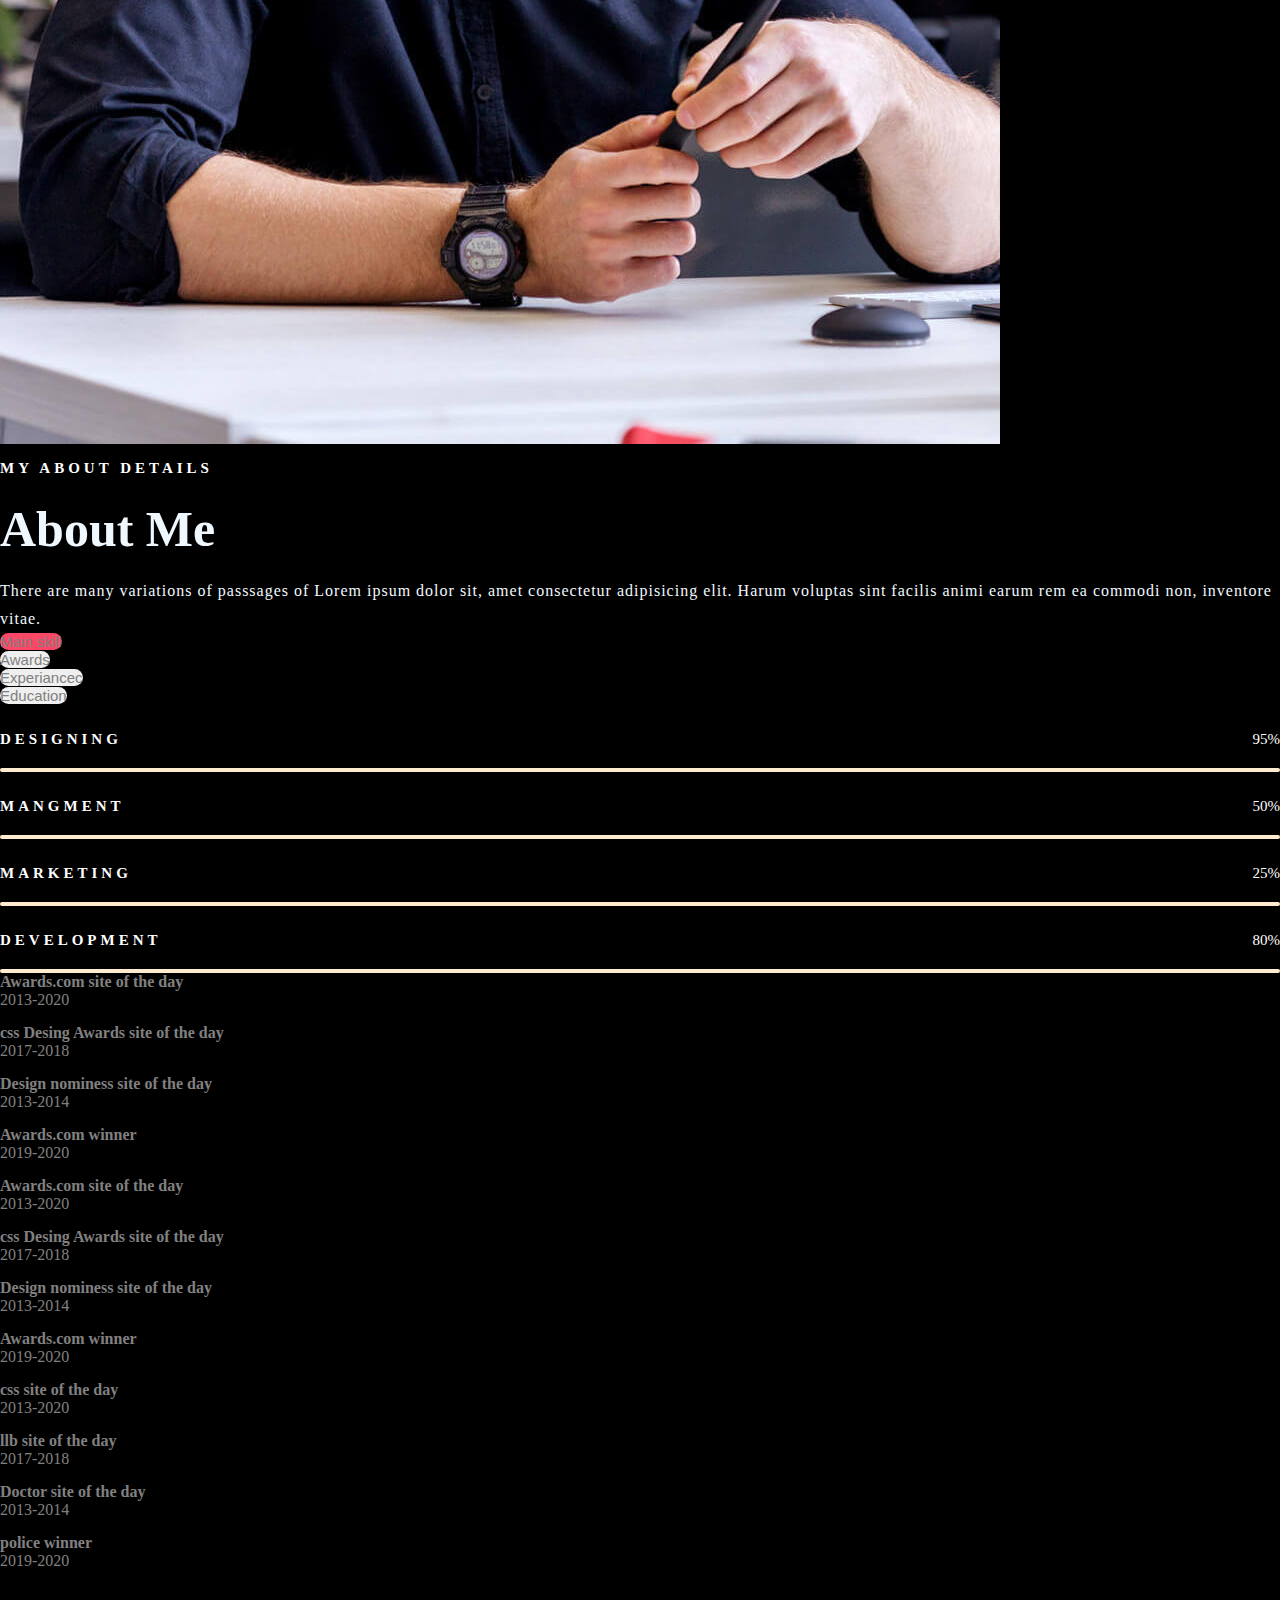
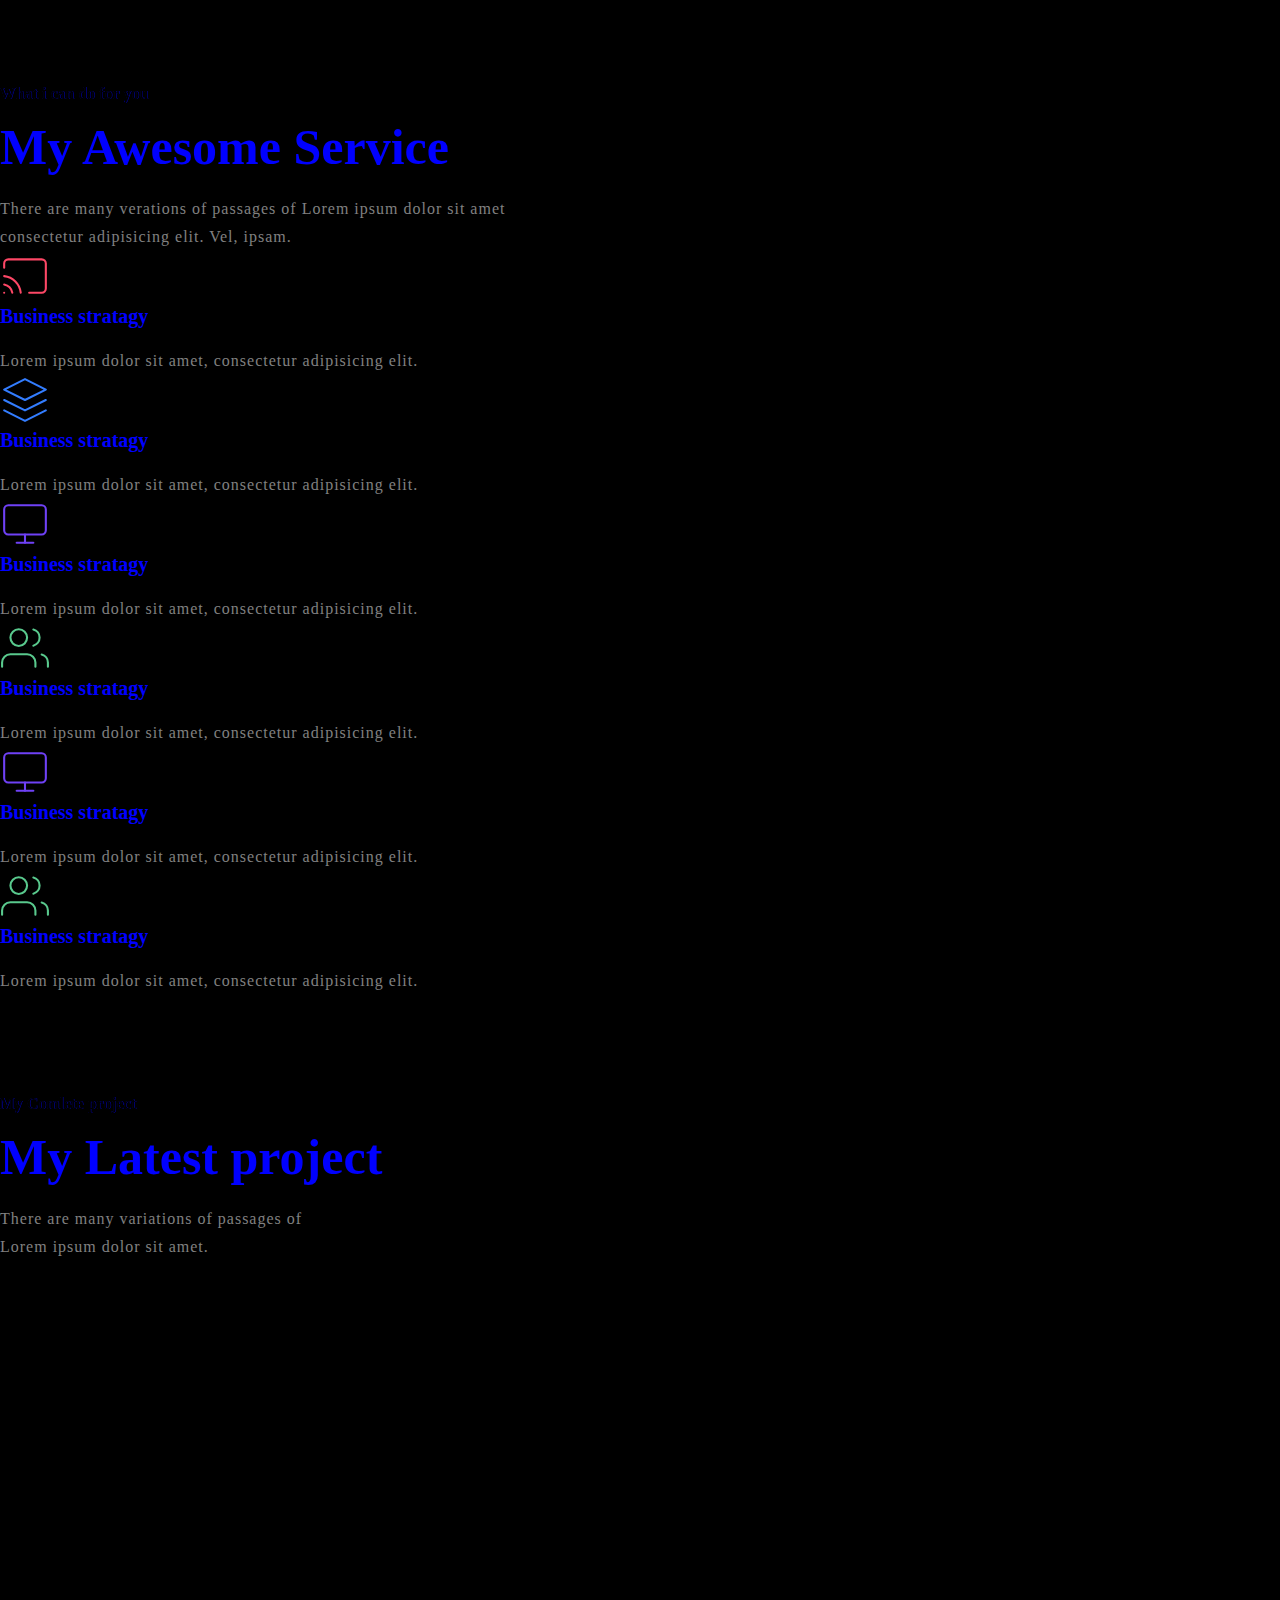
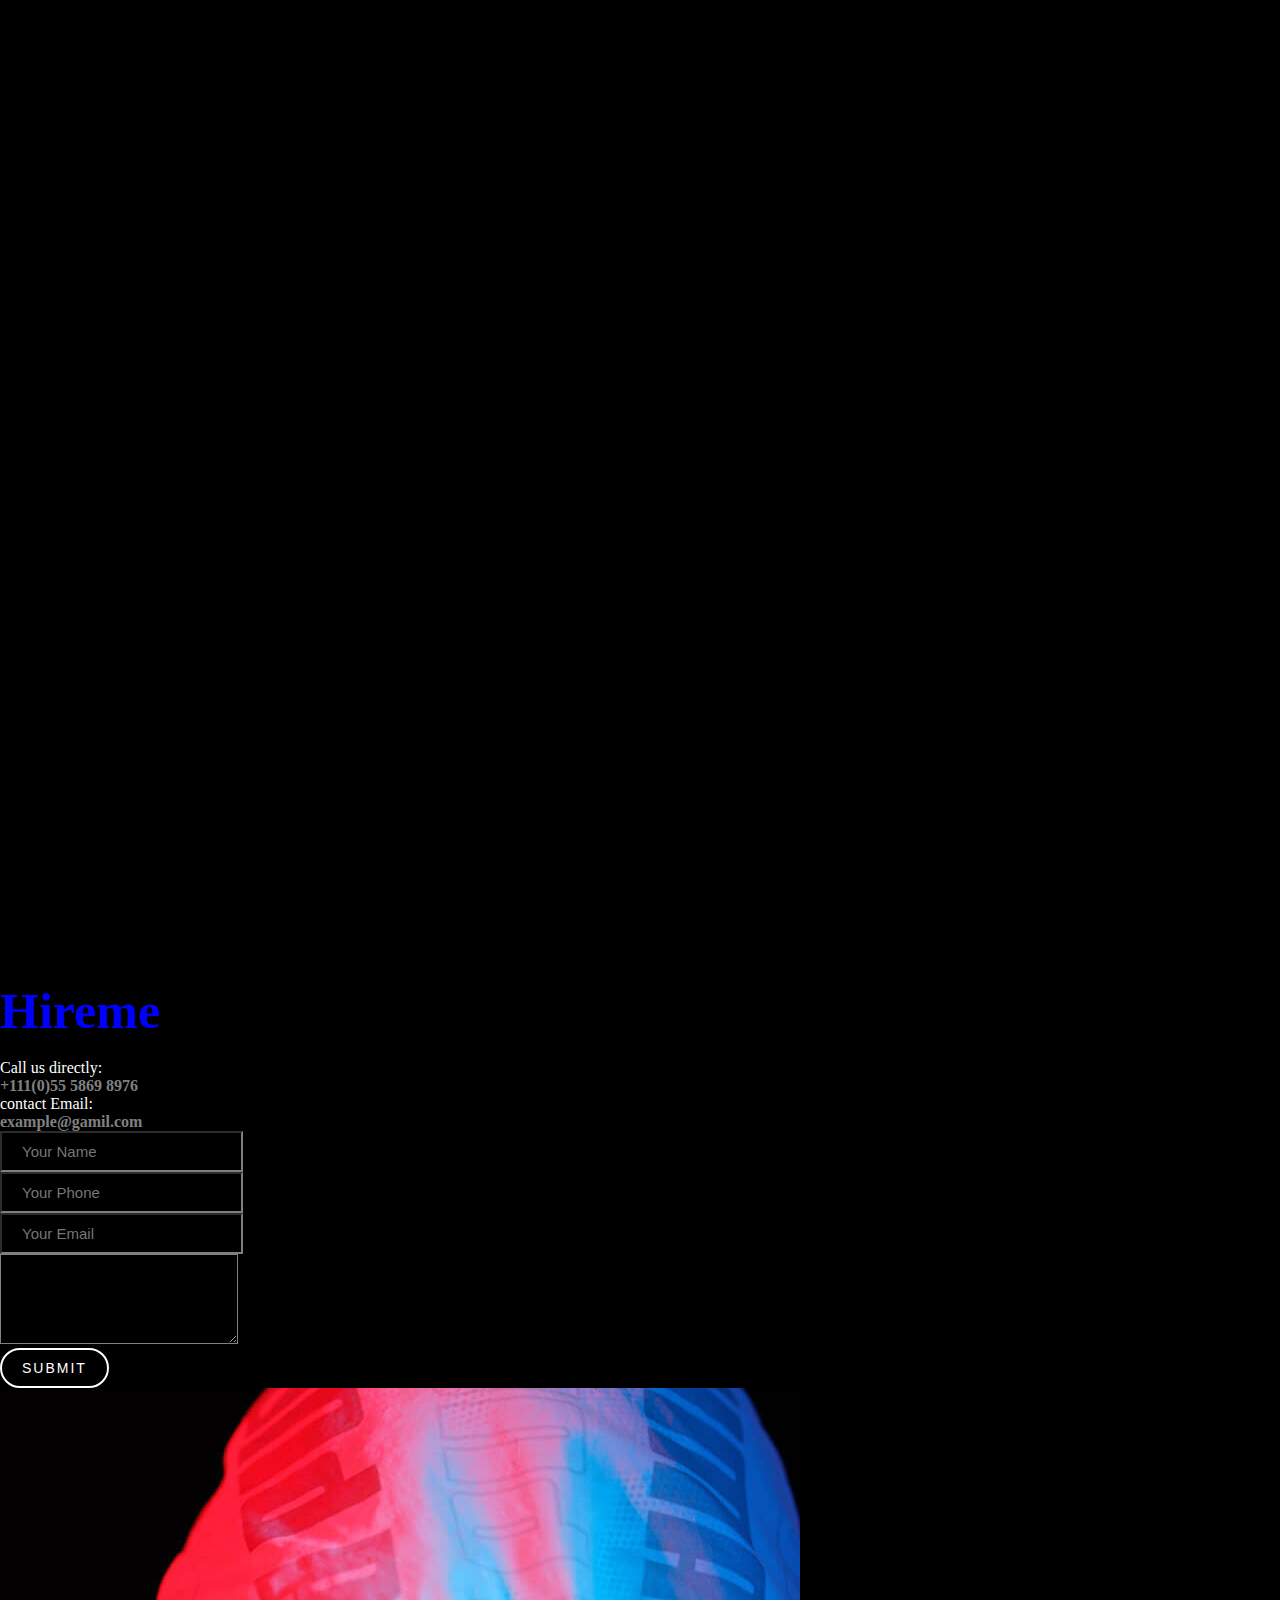
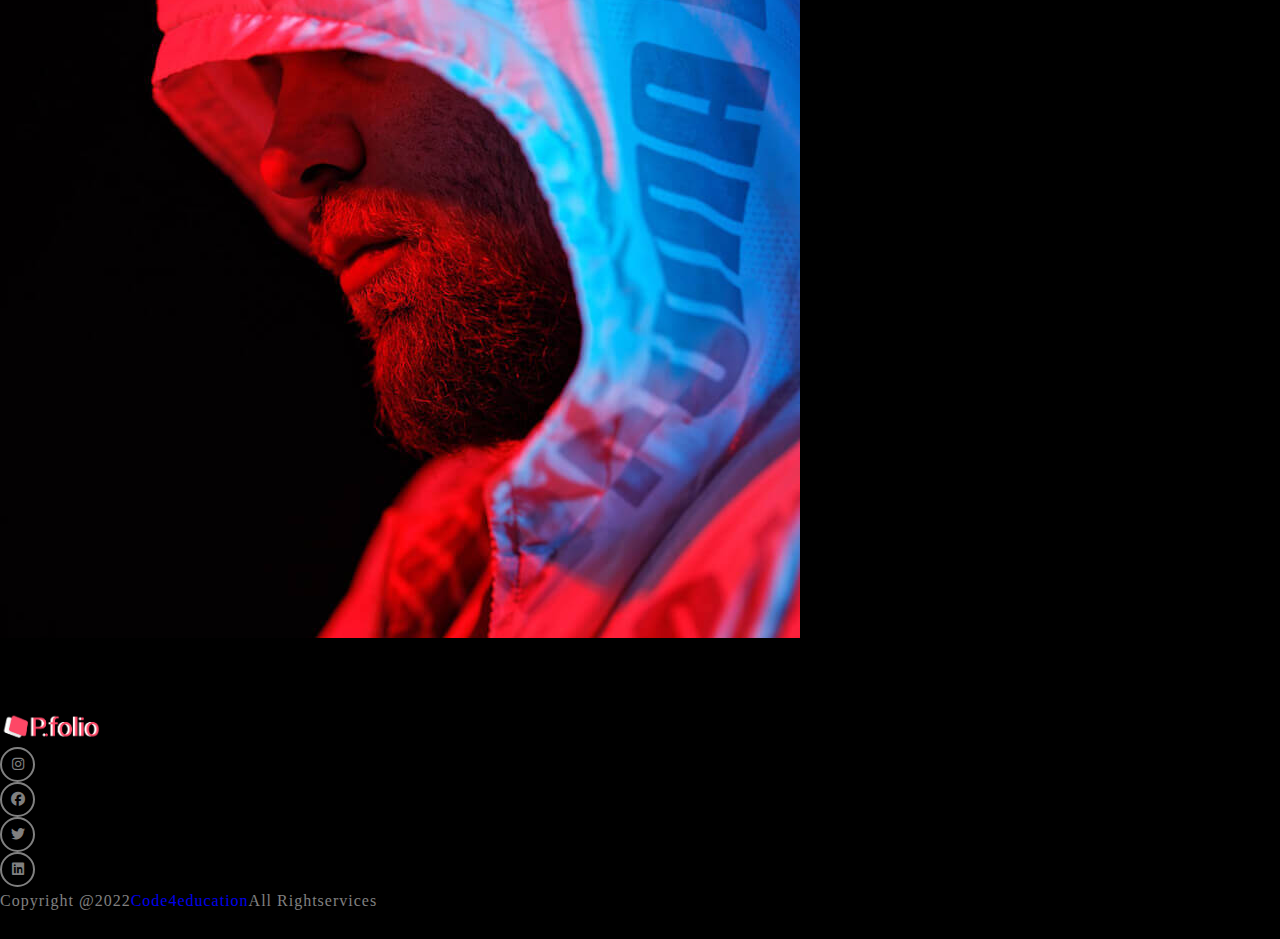
==== commit b352ffd5: "heading changed" ====
--- a/index.html
+++ b/index.html
@@ -69,8 +69,7 @@
         <div class="top-left">
             <h6>welcome to my world</h6>
             <h1 class="text-color">i'm Joe Biden</h1>
-            <h1>Js Developer.</h1>
-            <h1 class="text-color mb-3">based in USA.</h1>
+            <h1>Js Developer</h1>
             <a class="main-btn" href="#porfolio">DOWNLOAD VS</a>
         
         
@@ -477,4 +476,4 @@
 <!--fotter section exit-->
 <script type="text/javascript" src="main.js"></script>
 </body>
-</html>+</html>
